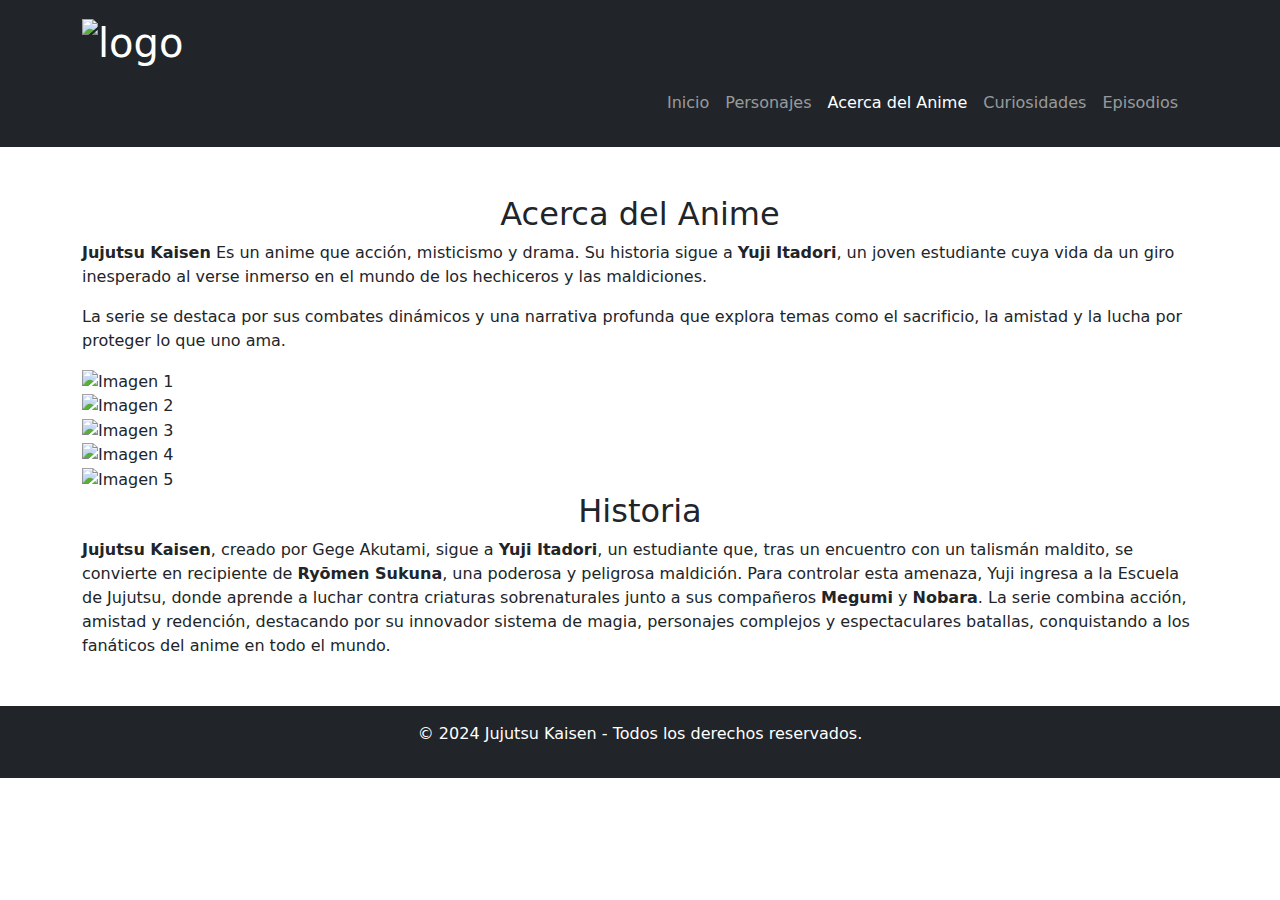
==== pages/acerca-del-anime.html @ 1b18cee6 "resto de htmls" ====
<!DOCTYPE html>
<html lang="es">
<head>
    <meta charset="UTF-8">
    <meta name="viewport" content="width=device-width, initial-scale=1.0">
    <meta name="description" content="Acerca del anime Jujutsu Kaisen">
    <title>Acerca del Anime - Jujutsu Kaisen</title>
    <link href="https://cdn.jsdelivr.net/npm/bootstrap@5.3.3/dist/css/bootstrap.min.css" rel="stylesheet" integrity="sha384-QWTKZyjpPEjISv5WaRU9OFeRpok6YctnYmDr5pNlyT2bRjXh0JMhjY6hW+ALEwIH" crossorigin="anonymous">
    <link rel="stylesheet" href="../css/estilos.css">
    <link href="https://fonts.googleapis.com/css2?family=Roboto:wght@400;700&display=swap" rel="stylesheet">

</head>
<body>
    <header class="bg-dark text-white py-3">
        <div class="container">
            <h1>
                <img class="text-center1" src="../img/logo.webp" alt="logo">
            </h1>
            <nav class="navbar navbar-expand-lg navbar-dark">
                <div class="container-fluid">
                    <button class="navbar-toggler" type="button" data-bs-toggle="collapse" data-bs-target="#navbarNav" aria-controls="navbarNav" aria-expanded="false" aria-label="Toggle navigation">
                        <span class="navbar-toggler-icon"></span>
                    </button>
                    <div class="collapse navbar-collapse" id="navbarNav">
                        <ul class="navbar-nav ms-auto">
                            <li class="nav-item"><a class="nav-link" href="../index.html">Inicio</a></li>
                            <li class="nav-item"><a class="nav-link" href="personajes.html">Personajes</a></li>
                            <li class="nav-item"><a class="nav-link active" href="acerca-del-anime.html">Acerca del Anime</a></li>
                            <li class="nav-item"><a class="nav-link" href="curiosidades.html">Curiosidades</a></li>
                            <li class="nav-item"><a class="nav-link" href="episodios.html">Episodios</a></li>
                        </ul>
                    </div>
                </div>
            </nav>
        </div>
    </header>

    <main class="container my-5">
        
        <section class="texto-acerca mt-5 ">
            <h2 class="text-center">Acerca del Anime</h2>
            <div class="texto-contenido">
                <p><strong>Jujutsu Kaisen</strong> Es un anime que  acción, misticismo y drama. Su historia sigue a <strong>Yuji Itadori</strong>, un joven estudiante cuya vida da un giro inesperado al verse inmerso en el mundo de los hechiceros y las maldiciones.</p>

                <p>La serie se destaca por sus combates dinámicos y una narrativa profunda que explora temas como el sacrificio, la amistad y la lucha por proteger lo que uno ama.</p>

                <main class="grid-2">
                    <div class="img-uno">
                        <img src="../img/acerca-imgs/grid1.jpg" alt="Imagen 1">
                    </div>
                    <div class="img-dos">
                        <img src="../img/acerca-imgs/grid2.jpg" alt="Imagen 2">
                    </div>
                    <div class="img-tres">
                        <img src="../img/acerca-imgs/grid4.jpg" alt="Imagen 3">
                    </div>
                    <div class="img-cuatro">
                        <img src="../img/acerca-imgs/grid3.jpg" alt="Imagen 4">
                    </div>
                    <div class="img-cinco">
                        <img src="../img/acerca-imgs/grid5.jpg" alt="Imagen 5">
                    </div>
                </main>
            
                <h2 class="text-center">Historia</h2>

                <p><strong>Jujutsu Kaisen</strong>, creado por Gege Akutami, sigue a <strong>Yuji Itadori</strong>, un estudiante que, tras un encuentro con un talismán maldito, se convierte en recipiente de <strong>Ryōmen Sukuna</strong>, una poderosa y peligrosa maldición. Para controlar esta amenaza, Yuji ingresa a la Escuela de Jujutsu, donde aprende a luchar contra criaturas sobrenaturales junto a sus compañeros <strong>Megumi</strong> y <strong>Nobara</strong>. La serie combina acción, amistad y redención, destacando por su innovador sistema de magia, personajes complejos y espectaculares batallas, conquistando a los fanáticos del anime en todo el mundo.</p>

            </div>
        </section>
    </main>
    
    

    <footer class="bg-dark text-white text-center py-3">
        <p>&copy; 2024 Jujutsu Kaisen - Todos los derechos reservados.</p>
    </footer>

    <script src="https://cdn.jsdelivr.net/npm/bootstrap@5.3.3/dist/js/bootstrap.bundle.min.js" integrity="sha384-YvpcrYf0tY3lHB60NNkmXc5s9fDVZLESaAA55NDzOxhy9GkcIdslK1eN7N6jIeHz" crossorigin="anonymous"></script>
</body>
</html>
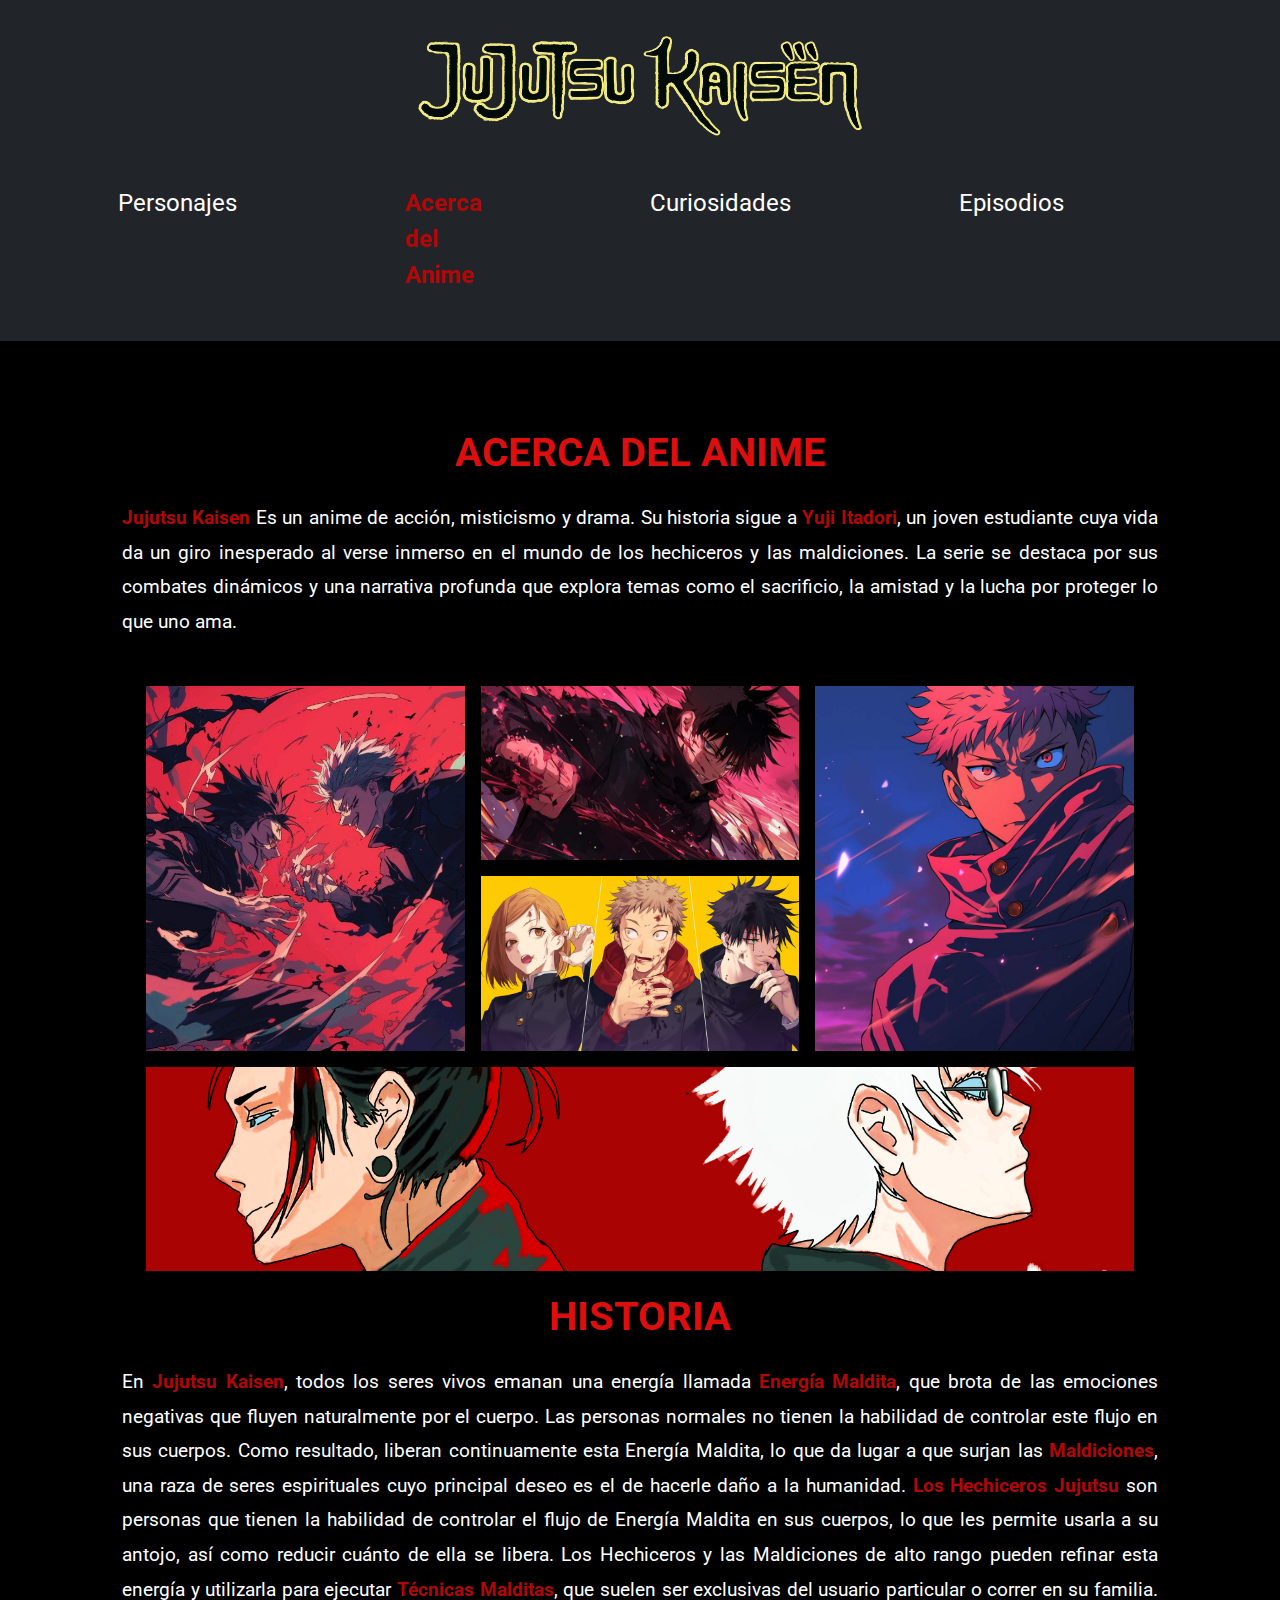
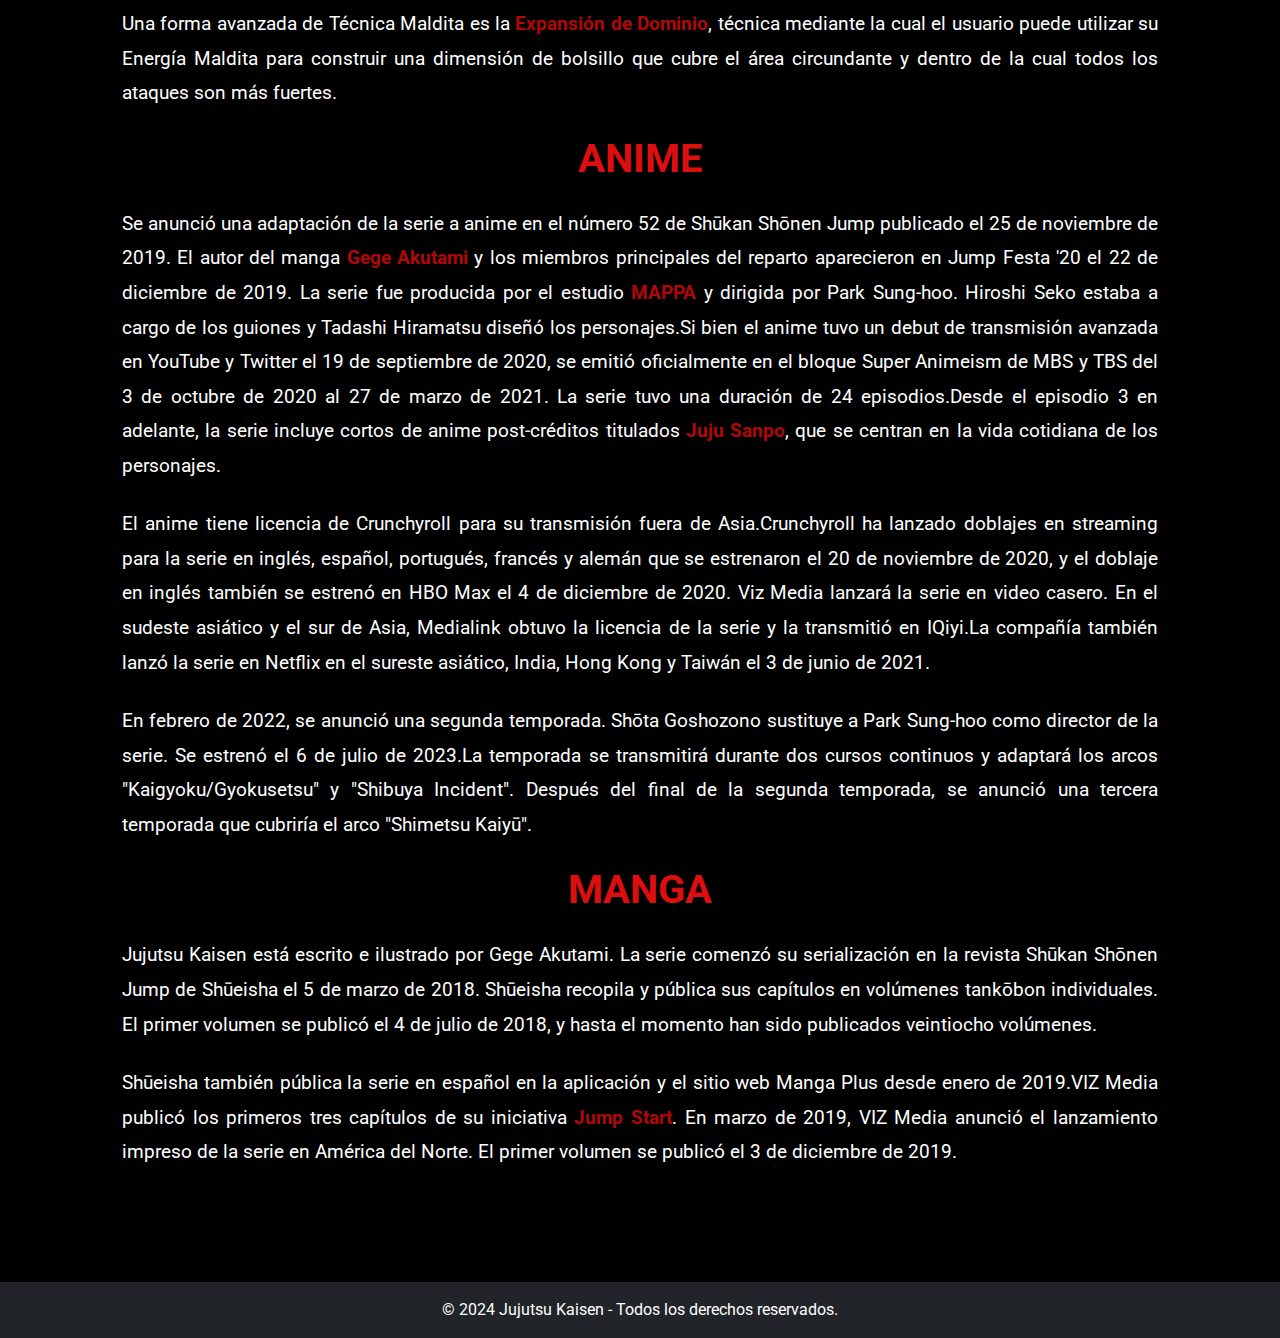
==== commit 12171dfa: "ultimas modificaciones" ====
--- a/pages/acerca-del-anime.html
+++ b/pages/acerca-del-anime.html
@@ -11,11 +11,9 @@
 
 </head>
 <body>
-    <header class="bg-dark text-white py-3">
+    <header class="bg-dark py-3">
         <div class="container">
-            <h1>
-                <img class="text-center1" src="../img/logo.webp" alt="logo">
-            </h1>
+            <a class="nav-link active" href="../index.html"><img class="text-center1" src="../img/logo.webp" alt="logo"></a>
             <nav class="navbar navbar-expand-lg navbar-dark">
                 <div class="container-fluid">
                     <button class="navbar-toggler" type="button" data-bs-toggle="collapse" data-bs-target="#navbarNav" aria-controls="navbarNav" aria-expanded="false" aria-label="Toggle navigation">
@@ -23,7 +21,6 @@
                     </button>
                     <div class="collapse navbar-collapse" id="navbarNav">
                         <ul class="navbar-nav ms-auto">
-                            <li class="nav-item"><a class="nav-link" href="../index.html">Inicio</a></li>
                             <li class="nav-item"><a class="nav-link" href="personajes.html">Personajes</a></li>
                             <li class="nav-item"><a class="nav-link active" href="acerca-del-anime.html">Acerca del Anime</a></li>
                             <li class="nav-item"><a class="nav-link" href="curiosidades.html">Curiosidades</a></li>
@@ -40,9 +37,9 @@
         <section class="texto-acerca mt-5 ">
             <h2 class="text-center">Acerca del Anime</h2>
             <div class="texto-contenido">
-                <p><strong>Jujutsu Kaisen</strong> Es un anime que  acción, misticismo y drama. Su historia sigue a <strong>Yuji Itadori</strong>, un joven estudiante cuya vida da un giro inesperado al verse inmerso en el mundo de los hechiceros y las maldiciones.</p>
+                <p><strong>Jujutsu Kaisen</strong> Es un anime de acción, misticismo y drama. Su historia sigue a <strong>Yuji Itadori</strong>, un joven estudiante cuya vida da un giro inesperado al verse inmerso en el mundo de los hechiceros y las maldiciones.
 
-                <p>La serie se destaca por sus combates dinámicos y una narrativa profunda que explora temas como el sacrificio, la amistad y la lucha por proteger lo que uno ama.</p>
+                La serie se destaca por sus combates dinámicos y una narrativa profunda que explora temas como el sacrificio, la amistad y la lucha por proteger lo que uno ama.</p>
 
                 <main class="grid-2">
                     <div class="img-uno">
@@ -62,14 +59,32 @@
                     </div>
                 </main>
             
-                <h2 class="text-center">Historia</h2>
+                <h2 class="text-center" id="historia">Historia</h2>
 
-                <p><strong>Jujutsu Kaisen</strong>, creado por Gege Akutami, sigue a <strong>Yuji Itadori</strong>, un estudiante que, tras un encuentro con un talismán maldito, se convierte en recipiente de <strong>Ryōmen Sukuna</strong>, una poderosa y peligrosa maldición. Para controlar esta amenaza, Yuji ingresa a la Escuela de Jujutsu, donde aprende a luchar contra criaturas sobrenaturales junto a sus compañeros <strong>Megumi</strong> y <strong>Nobara</strong>. La serie combina acción, amistad y redención, destacando por su innovador sistema de magia, personajes complejos y espectaculares batallas, conquistando a los fanáticos del anime en todo el mundo.</p>
+                <p>En <strong>Jujutsu Kaisen</strong>, todos los seres vivos emanan una energía llamada <strong>Energía Maldita</strong>, que brota de las emociones negativas que fluyen naturalmente por el cuerpo. Las personas normales no tienen la habilidad de controlar este flujo en sus cuerpos. Como resultado, liberan continuamente esta Energía Maldita, lo que da lugar a que surjan las <strong>Maldiciones</strong>, una raza de seres espirituales cuyo principal deseo es el de hacerle daño a la humanidad.
+
+               <strong>Los Hechiceros Jujutsu</strong> son personas que tienen la habilidad de controlar el flujo de Energía Maldita en sus cuerpos, lo que les permite usarla a su antojo, así como reducir cuánto de ella se libera. Los Hechiceros y las Maldiciones de alto rango pueden refinar esta energía y utilizarla para ejecutar <strong>Técnicas Malditas</strong>, que suelen ser exclusivas del usuario particular o correr en su familia. Una forma avanzada de Técnica Maldita es la <strong>Expansión de Dominio</strong>, técnica mediante la cual el usuario puede utilizar su Energía Maldita para construir una dimensión de bolsillo que cubre el área circundante y dentro de la cual todos los ataques son más fuertes.</p>
+
+               <h2 class="text-center" id="anime">Anime</h2>
+
+               <p>Se anunció una adaptación de la serie a anime en el número 52 de Shūkan Shōnen Jump publicado el 25 de noviembre de 2019. El autor del manga <strong>Gege Akutami</strong> y los miembros principales del reparto aparecieron en Jump Festa '20 el 22 de diciembre de 2019. La serie fue producida por el estudio <strong>MAPPA</strong> y dirigida por Park Sung-hoo. Hiroshi Seko estaba a cargo de los guiones y Tadashi Hiramatsu diseñó los personajes.Si bien el anime tuvo un debut de transmisión avanzada en YouTube y Twitter el 19 de septiembre de 2020, se emitió oficialmente en el bloque Super Animeism de MBS y TBS del 3 de octubre de 2020 al 27 de marzo de 2021. La serie tuvo una duración de 24 episodios.Desde el episodio 3 en adelante, la serie incluye cortos de anime post-créditos titulados <strong>Juju Sanpo</strong>, que se centran en la vida cotidiana de los personajes.</p>
+
+            
+               <p>El anime tiene licencia de Crunchyroll para su transmisión fuera de Asia.Crunchyroll ha lanzado doblajes en streaming para la serie en inglés, español, portugués, francés y alemán que se estrenaron el 20 de noviembre de 2020, y el doblaje en inglés también se estrenó en HBO Max el 4 de diciembre de 2020. Viz Media lanzará la serie en video casero. En el sudeste asiático y el sur de Asia, Medialink obtuvo la licencia de la serie y la transmitió en IQiyi.La compañía también lanzó la serie en Netflix en el sureste asiático, India, Hong Kong y Taiwán el 3 de junio de 2021.</p>
+                
+                <p>En febrero de 2022, se anunció una segunda temporada. Shōta Goshozono sustituye a Park Sung-hoo como director de la serie. Se estrenó el 6 de julio de 2023.La temporada se transmitirá durante dos cursos continuos y adaptará los arcos "Kaigyoku/Gyokusetsu" y "Shibuya Incident".
+                
+                Después del final de la segunda temporada, se anunció una tercera temporada que cubriría el arco "Shimetsu Kaiyū".</p>
+
+                <h2 class="text-center" id="manga">Manga</h2>
+                <p>Jujutsu Kaisen está escrito e ilustrado por Gege Akutami. La serie comenzó su serialización en la revista Shūkan Shōnen Jump de Shūeisha el 5 de marzo de 2018. Shūeisha recopila y pública sus capítulos en volúmenes tankōbon individuales. El primer volumen se publicó el 4 de julio de 2018, y hasta el momento han sido publicados veintiocho volúmenes.
+
+                <p>Shūeisha también pública la serie en español en la aplicación y el sitio web Manga Plus desde enero de 2019.VIZ Media publicó los primeros tres capítulos de su iniciativa <strong>Jump Start</strong>. En marzo de 2019, VIZ Media anunció el lanzamiento impreso de la serie en América del Norte. El primer volumen se publicó el 3 de diciembre de 2019.</p>
+                
 
             </div>
         </section>
     </main>
-    
     
 
     <footer class="bg-dark text-white text-center py-3">
--- a/css/estilos.css
+++ b/css/estilos.css
@@ -0,0 +1,568 @@
+/* Index */
+
+body {
+    font-family: 'Roboto', sans-serif; 
+    color: #333;
+    margin: 0;
+    padding: 0;
+    background-color: #000000;
+    
+}
+
+
+h1, h2, h3, h4, p{
+    margin: 0;
+    padding: 0;
+    color: #fff;
+}
+
+
+header {
+    background-color: #292121;
+    color: #ffffff;
+    padding: 1rem 0;
+}
+
+header h1 {
+    font-size: 2.5rem;
+    text-align: center;
+    font-weight: bold;
+    letter-spacing: 1px;
+}
+
+.text-center1{
+    display: block;
+    margin: 0 auto 1rem;
+    width: 40%;
+
+    
+}
+
+.navbar {
+    background-color: transparent;
+    border: none;
+}
+
+.navbar-nav .nav-link {
+    font-size: 1.5rem;
+    color: #ffffff;
+    margin: 1rem 1rem 1rem;
+    margin-right: 8.5rem;
+    transition: color 0.4s ease-in-out;
+
+}
+
+.navbar-nav .nav-link:hover, 
+.navbar-nav .nav-link.active {
+        color: #b00808 !important;
+        font-weight: bolder;
+}
+
+/* Carrusel */
+.banner-carousel .carousel-item img {
+    object-fit: cover;
+    width: 100%;
+    height: 60vh;
+    background-color: #212529;
+    box-shadow: 0 4px 10px rgba(15, 14, 14, 0.5);
+}
+
+.carousel-slide{
+    background-color: #ffffff;
+    width: 10px;
+    height: 10px;
+    border-radius: 50%;
+}
+
+.carousel-control-prev-icon,
+.carousel-control-next-icon {
+    background-color: black;
+    border-radius: 50%;
+    width: 40px;
+    height: 40px;
+    outline: 2px solid #ffffff;
+    outline-offset: 2px;
+}
+
+/* Sección de Grilla */
+
+.anime-grid {
+    display: flex; 
+    flex-wrap: wrap; 
+    justify-content: center; 
+    gap: 2.5rem; 
+    margin-top: 3rem;
+    box-sizing: border-box;
+}
+
+.anime-grid .grid-card {
+    background: #ffffff;
+    padding: 1.5rem;
+    border-radius: 10px;
+    box-shadow: 0 4px 8px rgba(0, 0, 0, 0.1);
+    transition: transform 0.4s ease, box-shadow 0.4s ease;
+    flex: 1 1 calc(30% - 2rem); 
+    max-width: 300px; 
+    text-align: center;
+    box-sizing: border-box;
+}
+
+.anime-grid .grid-card:hover {
+    transform: translateY(-10px) scale(1.05);
+    box-shadow: 0 8px 20px rgba(0, 0, 0, 0.2);
+    background: linear-gradient(135deg, #2b0808, #830505);
+    box-sizing: border-box;
+}
+
+.anime-grid .grid-card h3 {
+    font-size: 1.8rem;
+    color: #dc0e0e;
+    margin-bottom: 1rem;
+    box-sizing: border-box;
+}
+
+.anime-grid .grid-card p {
+    font-size: 1rem;
+    color: #ffffff;
+    max-height: 4rem;
+    box-sizing: border-box;
+}
+
+
+a {
+    color: inherit;
+    text-decoration: none;
+}
+
+main div img{
+    width: 100%;
+    height: 100%;
+    object-fit: cover;
+}
+
+main .img-dos, .img-cinco{
+    display: none;
+}
+
+footer{
+    color: white;
+    text-align: center;
+    margin-top: 2rem;
+}
+
+  
+/* Acerca del anime*/
+
+*{
+    margin: 0;
+    padding: 0;
+    box-sizing: border-box;
+
+}
+
+
+.grid-2{
+    height: 70vh;
+    display: grid;
+    grid-template-columns:1fr;
+    grid-template-rows: repeat(3, 30%);
+    padding: 1.5rem;
+    row-gap: 1rem;
+    align-content: center;
+}
+
+
+.texto-acerca {
+    color: #ffffff;
+    padding: 2.5rem;
+    border-radius: 10px;
+    box-shadow: 0px 4px 15px rgba(0, 0, 0, 0.5);
+    line-height: 1.8;
+    margin-top: 3rem;
+}
+
+h2 {
+    font-size: 2.5rem;
+    color: #dc0e0e;
+    margin-bottom: 1.5rem;
+    font-weight: bold;
+    text-transform: uppercase;
+    text-align: center;
+}
+
+.texto-acerca .texto-contenido p {
+    font-size: 1.2rem;
+    margin-bottom: 1.5rem;
+    text-align: justify;
+}
+
+p strong {
+    color: #b00808;
+    font-weight: bold;
+}
+
+/* Personajes */
+
+.container1{
+    display: flex;
+    flex-direction: row;
+    gap: 2rem;
+    padding: 2rem;
+}
+
+.personajes-container {
+    display: flex;
+    flex-wrap: wrap;
+    justify-content: center;
+    gap: 2rem;
+    margin: 2rem auto;
+    padding: 1rem;
+    max-width: 1200px;
+}
+
+.personaje-card {
+    background-color: #1c1c1c;
+    color: #ffffff;
+    border-radius: 10px;
+    overflow: hidden;
+    box-shadow: 0 4px 10px rgba(0, 0, 0, 0.3);
+    transition: transform 0.3s ease, box-shadow 0.3s ease;
+    flex: 1 1 calc(25% - 2rem); 
+    max-width: 300px; 
+    text-align: center;
+}
+
+.personaje-card:hover {
+    transform: translateY(-10px) scale(1.05);
+    box-shadow: 0 8px 20px rgba(0, 0, 0, 0.2);
+    background: linear-gradient(135deg, #2b0808, #830505);
+    box-sizing: border-box;
+}
+
+.personaje-card img {
+    width: 100%;
+    height: 200px;
+    object-fit: cover;
+    border-bottom: 3px solid #b00808;
+}
+
+.personaje-card h3 {
+    font-size: 1.8rem;
+    margin: 1rem 0 0.5rem;
+    color: #dc0e0e;
+}
+
+.personaje-card p {
+    font-size: 1rem;
+    padding: 0 1rem 1rem;
+}
+
+/* Episodios */
+
+.left-section {
+    flex: 3;
+}
+
+.right-section {
+    flex: 2;
+    display: flex;
+    flex-direction: column;
+    gap: 2rem;
+}
+
+.episodio-card {
+    display: flex;
+    align-items: flex-start;
+    background-color: #000000;
+    border-radius: 10px;
+    overflow: hidden;
+    margin-bottom: 2rem;
+    box-shadow: 0 4px 10px rgba(0, 0, 0, 0.5);
+    position: relative;
+    padding: 1rem;
+    gap: 1rem;
+}
+
+.episodio-card img {
+    width: 45%;
+    height: 25rem;
+    border-radius: 10px;
+    object-fit: cover;
+    border: 4px solid #b00808;
+}
+
+.episodio-card h3 {
+    font-size: 1.2rem;
+    color: #dc0e0e;
+    margin-bottom: 0.5rem;
+}
+
+.episodio-card p {
+    font-size: 0.9rem;
+    color: #eaeaea;
+    text-align: justify;
+}
+
+/* Secciones derecha */
+.right-section .content-card {
+    background-color: #1f1f1f;
+    border-radius: 10px;
+    overflow: hidden;
+    box-shadow: 0 4px 10px rgba(0, 0, 0, 0.5);
+    padding: 1rem;
+    border: 4px solid #b00808;
+}
+
+.content-card img {
+    width: 100%;
+    height: 35rem;
+    border-radius: 20px;
+    margin-bottom: 2rem;
+}
+
+.content-card h3 {
+    font-size: 1.5rem;
+    color: #dc0e0e;
+    margin-bottom: 1rem;
+}
+
+.content-card p {
+    font-size: 1rem;
+    color: #eaeaea;
+    text-align: justify;
+}
+
+/* Curiosidades */
+
+.curiosidades-container {
+    padding: 2rem;
+    background-color: #000000;
+    max-width: 1200px;
+    margin: auto;
+    display: flex;
+    flex-direction: column;
+    gap: 3rem;
+}
+
+
+.curiosidades-layout {
+    display: grid;
+    grid-template-columns: 1fr 1fr; 
+    column-gap: 2rem;
+    align-items: flex-start;
+}
+
+
+.curiosidades {
+    display: flex;
+    flex-direction: column;
+    gap: 2rem;
+}
+
+.curiosidad {
+    background-color: #000000;
+    border-radius: 10px;
+    box-shadow: 0 4px 10px rgba(0, 0, 0, 0.5);
+    padding: 1.5rem;
+    transition: transform 0.3s ease, box-shadow 0.3s ease;
+}
+
+.curiosidad:hover {
+    transform: scale(1.03);
+    box-shadow: 0 8px 15px rgba(0, 0, 0, 0.7);
+}
+
+.curiosidades h2 {
+    font-size: 2rem;
+    color: #dc0e0e;
+    margin-bottom: 1rem;
+}
+
+.curiosidades p, .curiosidades li {
+    color: #eaeaea;
+    line-height: 1.6;
+    font-size: 1.1rem;
+    text-align: justify;
+}
+
+
+
+/* Responsividad */
+
+@media (max-width: 900px) { 
+    .text-center1 {
+        width: 70%;
+        height: auto;
+        margin: 0 5rem 2rem;
+    }
+}
+
+/* Index */
+@media (max-width: 768px) {
+    .anime-grid .grid-card, 
+    .personaje-card{
+        flex: 1 1 calc(45% - 1rem); 
+    }
+}
+
+@media (max-width: 576px) {
+    .anime-grid .grid-card,
+    .personaje-card {
+        flex: 1 1 100%; 
+        margin: 0.5rem 0;
+    }
+}
+
+/* Acerca del anime */
+@media screen and (min-width: 1024px) {
+    .grid-2 {
+        grid-template-columns: repeat(3, 1fr);
+        grid-template-rows: auto auto;
+        gap: 1rem;
+    }
+}
+
+@media screen and (max-width:600px){
+    header{
+        justify-content: space-between;
+        padding-right: 40px;
+    }
+
+    main{
+        grid-template-columns: repeat(2,1fr);
+        grid-template-rows: repeat(2, 40%);
+        column-gap: 0.5rem;
+    }
+
+    main .img-cuatro{
+        grid-column: span 1;
+        
+    }
+}
+
+@media screen and (min-width:1024px){
+    .grid-2 .img-dos, .img-cinco{
+        display: block;
+    }
+    .grid-2{
+    grid-template-columns:repeat(3, 1fr) ;
+    grid-template-rows:30% 30% 35% ;
+    column-gap: 1rem;
+    }
+
+    .grid-2 .img-uno, main .img-tres{
+        grid-row: span 2 ;
+    }
+
+    .grid-2 .img-dos, main .img-cuatro{
+        grid-column: span 1 ;
+    }
+
+    .grid-2 .img-cinco{
+        grid-column: span 3;
+    }
+}
+
+/* Personajes */
+
+@media (max-width: 900px), (max-width: 768px) {
+    .personaje-card {
+        flex: 1 1 calc(45% - 1rem); 
+    }
+}
+
+
+@media (max-width: 576px) {
+    .personaje-card {
+        flex: 1 1 100%; 
+    }
+}
+
+/* Episodios */
+
+main.container1 {
+    display: flex;
+    gap: 2rem;
+    flex-wrap: wrap; 
+    justify-content: center;
+
+@media (max-width: 1024px) {
+    .left-section, .right-section {
+        flex: 1 1 100%; 
+    }
+}
+}
+
+@media (max-width: 768px) {
+    .episodio-card {
+        flex-direction: column; 
+        text-align: center; 
+    }
+
+    .episodio-card img {
+        width: 100%; 
+    }
+
+    .right-section {
+        gap: 1rem; 
+    }
+
+    .content-card img {
+        height: auto; 
+    }
+
+    .episodio-card h3,
+    .content-card h3 {
+        font-size: 1.2rem; 
+    }
+
+    .episodio-card p,
+    .content-card p {
+        font-size: 0.9rem; 
+    }
+}
+
+@media (max-width: 576px) {
+    .episodio-card img,
+    .content-card img {
+        border-radius: 10px; 
+        width: 18rem;
+    }
+
+    .episodio-card h3,
+    .content-card h3 {
+        font-size: 1.1rem; 
+    }
+
+    .episodio-card p,
+    .content-card p {
+        font-size: 0.8rem; 
+    }
+}
+
+/* Curiosidades */
+
+@media (max-width: 1024px) {
+    .curiosidades-layout {
+        grid-template-columns: 1fr; 
+    }
+
+    .curiosidades, .galeria {
+        margin: 0 auto;
+        max-width: 90%;
+    }
+}
+
+@media (max-width: 768px) {
+    .galeria {
+        grid-template-columns: 1fr;
+    }
+
+    .curiosidades h2 {
+        font-size: 1.8rem;
+    }
+
+    .curiosidades p, .curiosidades li {
+        font-size: 1rem;
+    }
+}
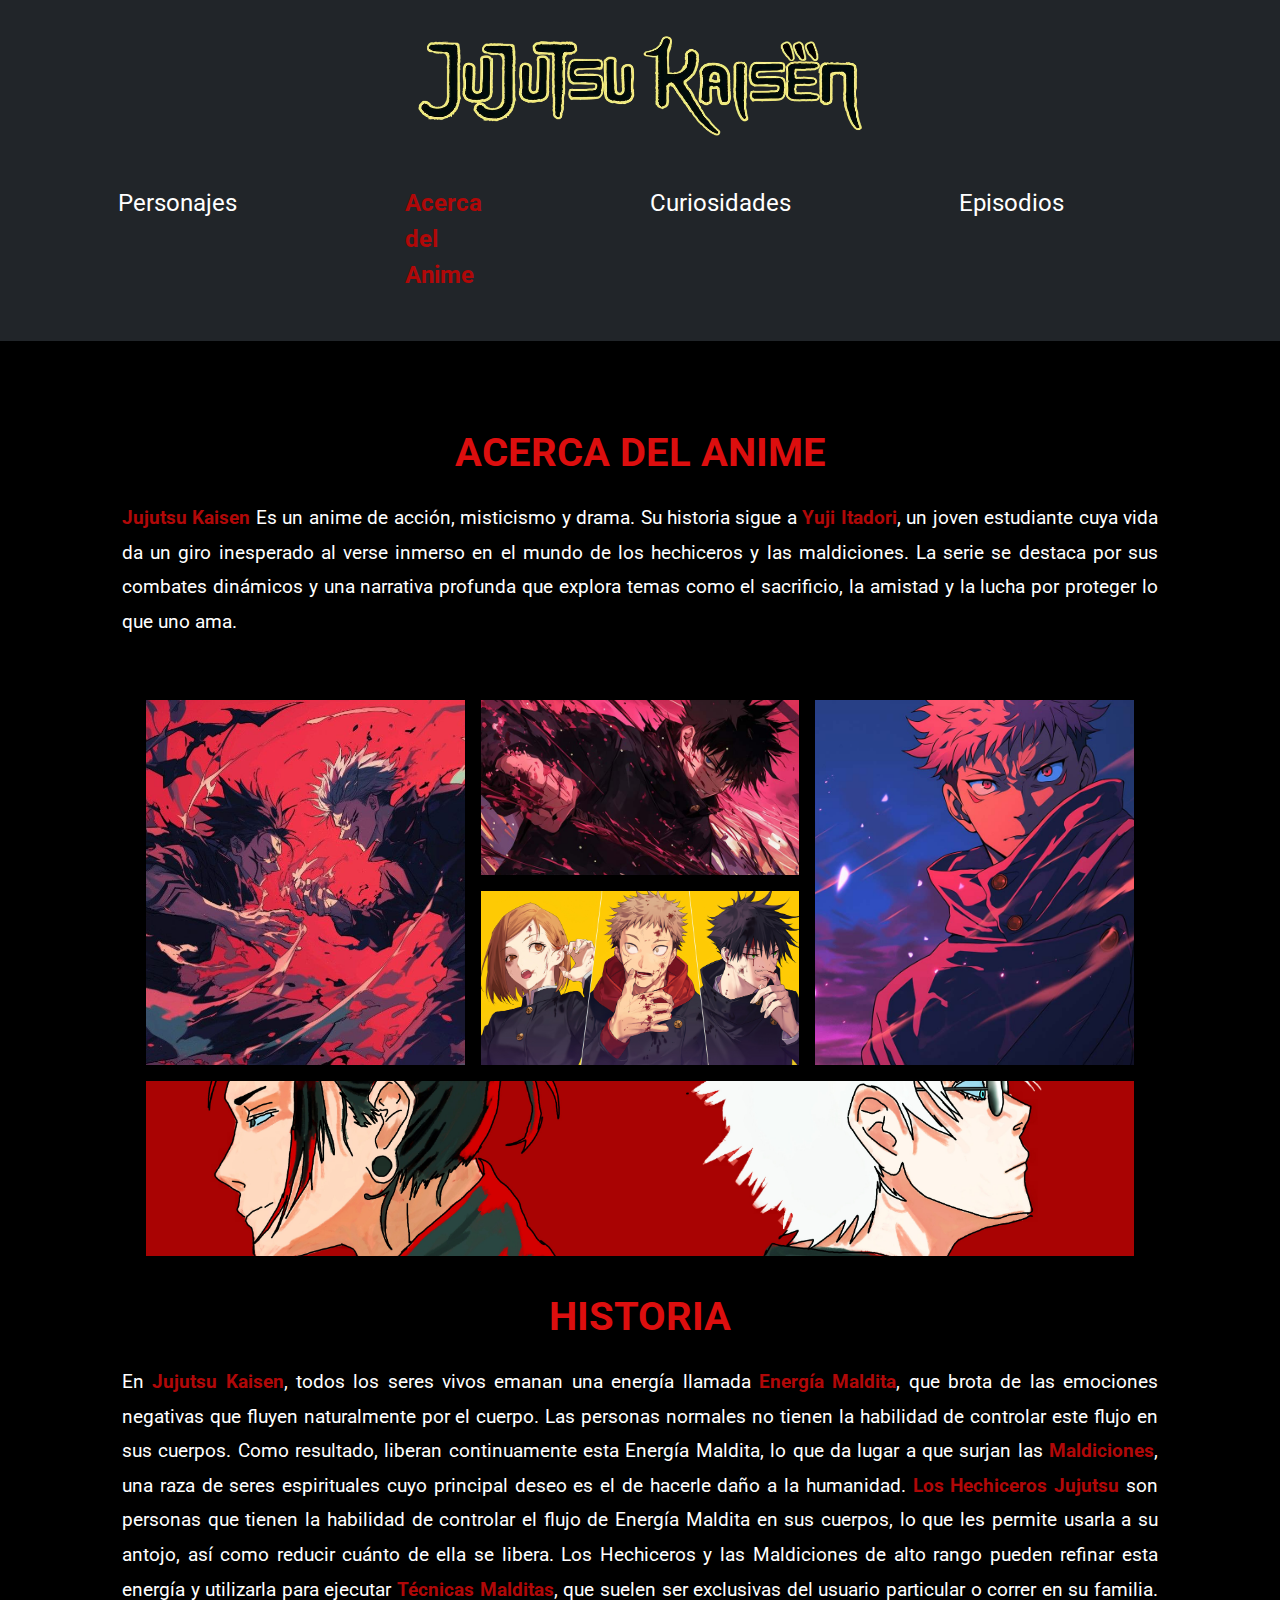
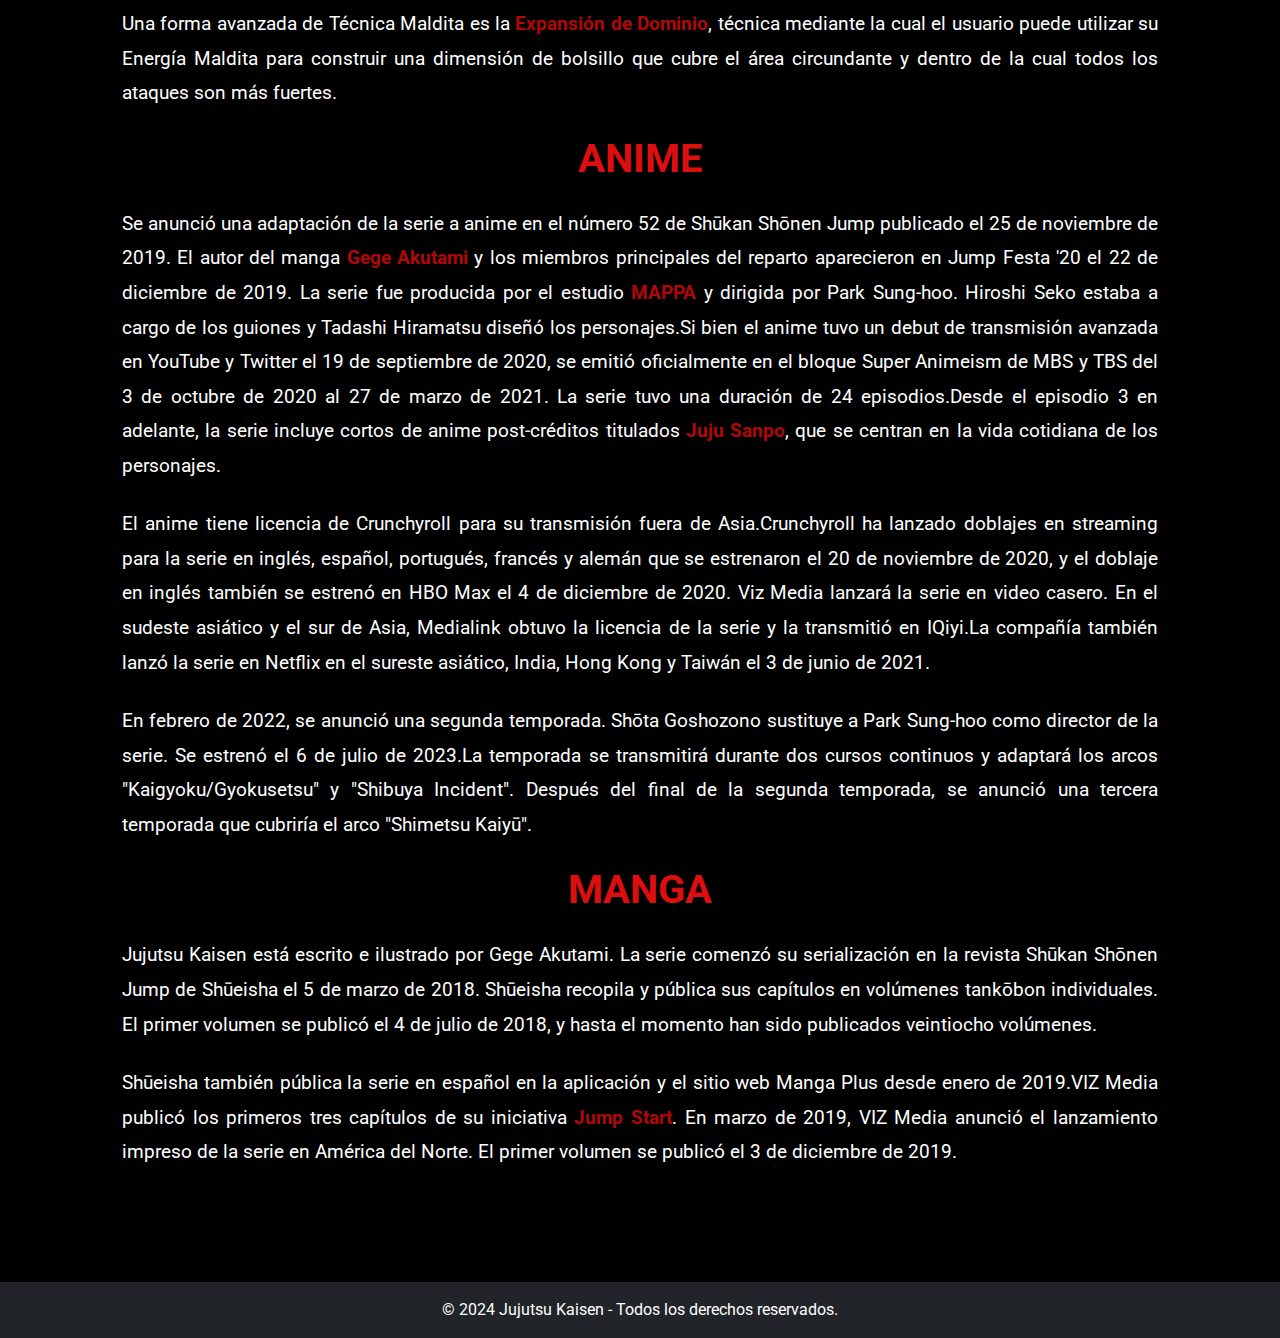
==== commit cf3805b2: "scss terminado" ====
--- a/pages/acerca-del-anime.html
+++ b/pages/acerca-del-anime.html
@@ -7,7 +7,8 @@
     <title>Acerca del Anime - Jujutsu Kaisen</title>
     <link href="https://cdn.jsdelivr.net/npm/bootstrap@5.3.3/dist/css/bootstrap.min.css" rel="stylesheet" integrity="sha384-QWTKZyjpPEjISv5WaRU9OFeRpok6YctnYmDr5pNlyT2bRjXh0JMhjY6hW+ALEwIH" crossorigin="anonymous">
     <link rel="stylesheet" href="../css/estilos.css">
-    <link href="https://fonts.googleapis.com/css2?family=Roboto:wght@400;700&display=swap" rel="stylesheet">
+    <link href="https://fonts.googleapis.com/css2?family=Bona+Nova+SC:ital,wght@0,400;0,700;1,400&family=Noto+Sans+KR:wght@100..900&family=Oswald:wght@200..700&family=Playfair+Display:ital,wght@0,400..900;1,400..900&family=Roboto:ital,wght@0,100;0,300;0,400;0,500;0,700;0,900;1,100;1,300;1,400;1,500;1,700;1,900&display=swap" rel="stylesheet">
+
 
 </head>
 <body>
--- a/css/estilos.css
+++ b/css/estilos.css
@@ -1,568 +1,566 @@
-/* Index */
+@charset "UTF-8";
+* {
+  margin: 0;
+  padding: 0;
+  box-sizing: border-box;
+}
 
 body {
-    font-family: 'Roboto', sans-serif; 
-    color: #333;
-    margin: 0;
-    padding: 0;
-    background-color: #000000;
-    
-}
-
-
-h1, h2, h3, h4, p{
-    margin: 0;
-    padding: 0;
-    color: #fff;
-}
-
+  font-family: "Roboto", sans-serif;
+  color: #333;
+  margin: 0;
+  padding: 0;
+  background-color: #000000;
+}
+
+h1 {
+  margin: 0;
+  padding: 0;
+  color: #fff;
+}
+
+h2 {
+  margin: 0;
+  padding: 0;
+  color: #fff;
+  font-size: 2.5rem;
+  color: #dc0e0e;
+  margin-bottom: 1.5rem;
+  font-weight: bold;
+  text-transform: uppercase;
+  text-align: center;
+}
+
+h3 {
+  margin: 0;
+  padding: 0;
+  color: #fff;
+}
+
+h4 {
+  margin: 0;
+  padding: 0;
+  color: #fff;
+}
+
+p {
+  margin: 0;
+  padding: 0;
+  color: #fff;
+}
+
+p strong {
+  color: #b00808;
+  font-weight: bold;
+}
 
 header {
-    background-color: #292121;
-    color: #ffffff;
-    padding: 1rem 0;
+  background-color: #292121;
+  color: #ffffff;
+  padding: 1rem 0;
 }
 
 header h1 {
-    font-size: 2.5rem;
-    text-align: center;
-    font-weight: bold;
-    letter-spacing: 1px;
-}
-
-.text-center1{
-    display: block;
-    margin: 0 auto 1rem;
-    width: 40%;
-
-    
+  font-size: 2.5rem;
+  text-align: center;
+  font-weight: bold;
+  letter-spacing: 1px;
+}
+
+.text-center1 {
+  display: block;
+  margin: 0 auto 1rem;
+  width: 40%;
 }
 
 .navbar {
-    background-color: transparent;
-    border: none;
+  background-color: transparent;
+  border: none;
 }
 
 .navbar-nav .nav-link {
-    font-size: 1.5rem;
-    color: #ffffff;
-    margin: 1rem 1rem 1rem;
-    margin-right: 8.5rem;
-    transition: color 0.4s ease-in-out;
-
-}
-
-.navbar-nav .nav-link:hover, 
+  font-size: 1.5rem;
+  color: #ffffff;
+  margin: 1rem 1rem 1rem;
+  margin-right: 8.5rem;
+  transition: color 0.4s ease-in-out;
+}
+
+.navbar-nav .nav-link:hover {
+  color: #b00808 !important;
+  font-weight: bolder;
+}
+
 .navbar-nav .nav-link.active {
-        color: #b00808 !important;
-        font-weight: bolder;
+  color: #b00808 !important;
+  font-weight: bolder;
 }
 
 /* Carrusel */
 .banner-carousel .carousel-item img {
-    object-fit: cover;
+  object-fit: cover;
+  width: 100%;
+  height: 60vh;
+  background-color: #212529;
+  box-shadow: 0 4px 10px rgba(15, 14, 14, 0.5);
+}
+
+.carousel-slide {
+  background-color: #ffffff;
+  width: 10px;
+  height: 10px;
+  border-radius: 50%;
+}
+
+.carousel-control-prev-icon {
+  background-color: black;
+  border-radius: 50%;
+  width: 40px;
+  height: 40px;
+  outline: 2px solid #ffffff;
+  outline-offset: 2px;
+}
+
+.carousel-control-next-icon {
+  background-color: black;
+  border-radius: 50%;
+  width: 40px;
+  height: 40px;
+  outline: 2px solid #ffffff;
+  outline-offset: 2px;
+}
+
+/* Sección de Grilla */
+.anime-grid {
+  display: flex;
+  flex-wrap: wrap;
+  justify-content: center;
+  gap: 2.5rem;
+  margin-top: 3rem;
+  box-sizing: border-box;
+}
+
+.anime-grid .grid-card {
+  background: #ffffff;
+  padding: 1.5rem;
+  border-radius: 10px;
+  box-shadow: 0 4px 8px rgba(0, 0, 0, 0.1);
+  transition: transform 0.4s ease, box-shadow 0.4s ease;
+  flex: 1 1 calc(30% - 2rem);
+  max-width: 300px;
+  text-align: center;
+  box-sizing: border-box;
+}
+
+.anime-grid .grid-card:hover {
+  transform: translateY(-10px) scale(1.05);
+  box-shadow: 0 8px 20px rgba(0, 0, 0, 0.2);
+  background: linear-gradient(135deg, #2b0808, #830505);
+  box-sizing: border-box;
+}
+
+.anime-grid .grid-card h3 {
+  font-size: 1.8rem;
+  color: #dc0e0e;
+  margin-bottom: 1rem;
+  box-sizing: border-box;
+}
+
+.anime-grid .grid-card p {
+  font-size: 1rem;
+  color: #ffffff;
+  max-height: 4rem;
+  box-sizing: border-box;
+}
+
+/* Acerca del anime*/
+a {
+  color: inherit;
+  text-decoration: none;
+}
+
+main div img {
+  width: 100%;
+  height: 100%;
+  object-fit: cover;
+}
+main .img-dos {
+  display: none;
+}
+
+.img-cinco {
+  display: none;
+}
+
+footer {
+  color: white;
+  text-align: center;
+  margin-top: 2rem;
+}
+
+* {
+  margin: 0;
+  padding: 0;
+  box-sizing: border-box;
+}
+
+.grid-2 {
+  height: 70vh;
+  display: grid;
+  grid-template-columns: 1fr;
+  grid-template-rows: repeat(3, 30%);
+  padding: 1.5rem;
+  row-gap: 1rem;
+  align-content: center;
+}
+
+.texto-acerca {
+  color: #ffffff;
+  padding: 2.5rem;
+  border-radius: 10px;
+  box-shadow: 0px 4px 15px rgba(0, 0, 0, 0.5);
+  line-height: 1.8;
+  margin-top: 3rem;
+}
+.texto-acerca .texto-contenido p {
+  font-size: 1.2rem;
+  margin-bottom: 1.5rem;
+  text-align: justify;
+}
+
+/* Personajes */
+.container1 {
+  display: flex;
+  flex-direction: row;
+  gap: 2rem;
+  padding: 2rem;
+}
+
+.personaje-container {
+  display: flex;
+  flex-wrap: wrap;
+  justify-content: center;
+  gap: 2rem;
+  margin: 2rem auto;
+  padding: 1rem;
+  max-width: 1200px;
+}
+
+.personaje-card {
+  background-color: #1c1c1c;
+  color: #ffffff;
+  border-radius: 10px;
+  overflow: hidden;
+  box-shadow: 0 4px 10px rgba(0, 0, 0, 0.3);
+  transition: transform 0.3s ease, box-shadow 0.3s ease;
+  flex: 1 1 calc(25% - 2rem);
+  max-width: 300px;
+  text-align: center;
+}
+.personaje-card:hover {
+  transform: translateY(-10px) scale(1.05);
+  box-shadow: 0 8px 20px rgba(0, 0, 0, 0.2);
+  background: linear-gradient(135deg, #2b0808, #830505);
+  box-sizing: border-box;
+}
+.personaje-card img {
+  width: 100%;
+  height: 200px;
+  object-fit: cover;
+  border-bottom: 3px solid #b00808;
+}
+.personaje-card h3 {
+  font-size: 1.8rem;
+  margin: 1rem 0 0.5rem;
+  color: #dc0e0e;
+}
+.personaje-card p {
+  font-size: 1rem;
+  padding: 0 1rem 1rem;
+}
+
+/* Episodios */
+.left-section {
+  flex: 3;
+}
+
+.right-section {
+  flex: 2;
+  display: flex;
+  flex-direction: column;
+  gap: 2rem;
+}
+.right-section .content-card {
+  background-color: #1f1f1f;
+  border-radius: 10px;
+  overflow: hidden;
+  box-shadow: 0 4px 10px rgba(0, 0, 0, 0.5);
+  padding: 1rem;
+  border: 4px solid #b00808;
+}
+
+.episodio-card {
+  display: flex;
+  align-items: flex-start;
+  background-color: #000000;
+  border-radius: 10px;
+  overflow: hidden;
+  margin-bottom: 2rem;
+  box-shadow: 0 4px 10px rgba(0, 0, 0, 0.5);
+  position: relative;
+  padding: 1rem;
+  gap: 1rem;
+}
+.episodio-card img {
+  width: 45%;
+  height: 25rem;
+  border-radius: 10px;
+  object-fit: cover;
+  border: 4px solid #b00808;
+}
+.episodio-card h3 {
+  font-size: 1.2rem;
+  color: #dc0e0e;
+  margin-bottom: 0.5rem;
+}
+.episodio-card p {
+  font-size: 0.9rem;
+  color: #eaeaea;
+  text-align: justify;
+}
+
+.content-card img {
+  width: 100%;
+  height: 35rem;
+  border-radius: 20px;
+  margin-bottom: 2rem;
+}
+.content-card h3 {
+  font-size: 1.5rem;
+  color: #dc0e0e;
+  margin-bottom: 1rem;
+}
+.content-card p {
+  font-size: 1rem;
+  color: #eaeaea;
+  text-align: justify;
+}
+
+/* Curiosidades */
+.curiosidades-container {
+  padding: 2rem;
+  background-color: #000000;
+  max-width: 1200px;
+  margin: auto;
+  display: flex;
+  flex-direction: column;
+  gap: 3rem;
+}
+
+.curiosidades-layout {
+  display: grid;
+  grid-template-columns: 1fr 1fr;
+  column-gap: 2rem;
+  align-items: flex-start;
+}
+
+.curiosidades {
+  display: flex;
+  flex-direction: column;
+  gap: 2rem;
+}
+.curiosidades h2 {
+  font-size: 2rem;
+  color: #dc0e0e;
+  margin-bottom: 1rem;
+}
+.curiosidades p {
+  color: #eaeaea;
+  line-height: 1.6;
+  font-size: 1.1rem;
+  text-align: justify;
+}
+.curiosidades li {
+  color: #eaeaea;
+  line-height: 1.6;
+  font-size: 1.1rem;
+  text-align: justify;
+}
+
+.curiosidad {
+  background-color: #000000;
+  border-radius: 10px;
+  box-shadow: 0 4px 10px rgba(0, 0, 0, 0.5);
+  padding: 1.5rem;
+  transition: transform 0.3s ease, box-shadow 0.3s ease;
+}
+.curiosidad:hover {
+  transform: scale(1.03);
+  box-shadow: 0 8px 15px rgba(0, 0, 0, 0.7);
+}
+
+main.container1 {
+  display: flex;
+  gap: 2rem;
+  flex-wrap: wrap;
+  justify-content: center;
+}
+
+/* Responsividad */
+/* Index */
+@media (max-width: 900px) {
+  .text-center1 {
+    width: 70%;
+    height: auto;
+    margin: 0 5rem 2rem;
+  }
+  .personaje-card {
+    flex: 1 1 calc(45% - 1rem);
+  }
+}
+@media screen and (min-width: 1024px) {
+  .grid-2 {
+    grid-template-columns: repeat(3, 1fr);
+    grid-template-rows: auto auto;
+    gap: 1rem;
+  }
+}
+@media screen and (max-width: 600px) {
+  header {
+    justify-content: space-between;
+    padding-right: 40px;
+  }
+  main {
+    grid-template-columns: repeat(2, 1fr);
+    grid-template-rows: repeat(2, 40%);
+    column-gap: 0.5rem;
+  }
+  main .img-cuatro {
+    grid-column: span 1;
+  }
+}
+@media screen and (min-width: 1024px) {
+  .grid-2 {
+    grid-template-columns: repeat(3, 1fr);
+    grid-template-rows: 30% 30% 30%;
+    column-gap: 1rem;
+  }
+  .grid-2 .img-dos {
+    display: block;
+    grid-column: span 1;
+  }
+  .grid-2 .img-uno {
+    grid-row: span 2;
+  }
+  .grid-2 .img-cinco {
+    grid-column: span 3;
+  }
+  .img-cinco {
+    display: block;
+  }
+  main .img-tres {
+    grid-row: span 2;
+  }
+  main .img-cuatro {
+    grid-column: span 1;
+  }
+}
+@media (max-width: 1024px) {
+  .curiosidades-layout {
+    grid-template-columns: 1fr;
+  }
+  .curiosidades {
+    margin: 0 auto;
+    max-width: 90%;
+  }
+  .galeria {
+    margin: 0 auto;
+    max-width: 90%;
+  }
+}
+@media (max-width: 768px) {
+  .anime-grid .grid-card {
+    flex: 1 1 calc(45% - 1rem);
+  }
+  .personaje-card {
+    flex: 1 1 calc(45% - 1rem);
+    flex: 1 1 calc(45% - 1rem);
+  }
+  .episodio-card {
+    flex-direction: column;
+    text-align: center;
+  }
+  .episodio-card img {
     width: 100%;
-    height: 60vh;
-    background-color: #212529;
-    box-shadow: 0 4px 10px rgba(15, 14, 14, 0.5);
-}
-
-.carousel-slide{
-    background-color: #ffffff;
-    width: 10px;
-    height: 10px;
-    border-radius: 50%;
-}
-
-.carousel-control-prev-icon,
-.carousel-control-next-icon {
-    background-color: black;
-    border-radius: 50%;
-    width: 40px;
-    height: 40px;
-    outline: 2px solid #ffffff;
-    outline-offset: 2px;
-}
-
-/* Sección de Grilla */
-
-.anime-grid {
-    display: flex; 
-    flex-wrap: wrap; 
-    justify-content: center; 
-    gap: 2.5rem; 
-    margin-top: 3rem;
-    box-sizing: border-box;
-}
-
-.anime-grid .grid-card {
-    background: #ffffff;
-    padding: 1.5rem;
+  }
+  .episodio-card h3 {
+    font-size: 1.2rem;
+  }
+  .episodio-card p {
+    font-size: 0.9rem;
+  }
+  .right-section {
+    gap: 1rem;
+  }
+  .content-card img {
+    height: auto;
+  }
+  .content-card h3 {
+    font-size: 1.2rem;
+  }
+  .content-card p {
+    font-size: 0.9rem;
+  }
+  /* Curiosidades */
+  .galeria {
+    grid-template-columns: 1fr;
+  }
+  .curiosidades h2 {
+    font-size: 1.8rem;
+  }
+  .curiosidades p {
+    font-size: 1rem;
+  }
+  .curiosidades li {
+    font-size: 1rem;
+  }
+}
+/* Episodios */
+@media (max-width: 1024px) {
+  .left-section, .right-section {
+    flex: 1 1 100%;
+  }
+}
+@media (max-width: 576px) {
+  .anime-grid .grid-card {
+    flex: 1 1 100%;
+    margin: 0.5rem 0;
+  }
+  .personaje-card {
+    flex: 1 1 100%;
+    margin: 0.5rem 0;
+    flex: 1 1 100%;
+  }
+  .episodio-card img {
     border-radius: 10px;
-    box-shadow: 0 4px 8px rgba(0, 0, 0, 0.1);
-    transition: transform 0.4s ease, box-shadow 0.4s ease;
-    flex: 1 1 calc(30% - 2rem); 
-    max-width: 300px; 
-    text-align: center;
-    box-sizing: border-box;
-}
-
-.anime-grid .grid-card:hover {
-    transform: translateY(-10px) scale(1.05);
-    box-shadow: 0 8px 20px rgba(0, 0, 0, 0.2);
-    background: linear-gradient(135deg, #2b0808, #830505);
-    box-sizing: border-box;
-}
-
-.anime-grid .grid-card h3 {
-    font-size: 1.8rem;
-    color: #dc0e0e;
-    margin-bottom: 1rem;
-    box-sizing: border-box;
-}
-
-.anime-grid .grid-card p {
-    font-size: 1rem;
-    color: #ffffff;
-    max-height: 4rem;
-    box-sizing: border-box;
-}
-
-
-a {
-    color: inherit;
-    text-decoration: none;
-}
-
-main div img{
-    width: 100%;
-    height: 100%;
-    object-fit: cover;
-}
-
-main .img-dos, .img-cinco{
-    display: none;
-}
-
-footer{
-    color: white;
-    text-align: center;
-    margin-top: 2rem;
-}
-
-  
-/* Acerca del anime*/
-
-*{
-    margin: 0;
-    padding: 0;
-    box-sizing: border-box;
-
-}
-
-
-.grid-2{
-    height: 70vh;
-    display: grid;
-    grid-template-columns:1fr;
-    grid-template-rows: repeat(3, 30%);
-    padding: 1.5rem;
-    row-gap: 1rem;
-    align-content: center;
-}
-
-
-.texto-acerca {
-    color: #ffffff;
-    padding: 2.5rem;
+    width: 18rem;
+  }
+  .episodio-card h3 {
+    font-size: 1.1rem;
+  }
+  .episodio-card p {
+    font-size: 0.8rem;
+  }
+  .content-card img {
     border-radius: 10px;
-    box-shadow: 0px 4px 15px rgba(0, 0, 0, 0.5);
-    line-height: 1.8;
-    margin-top: 3rem;
-}
-
-h2 {
-    font-size: 2.5rem;
-    color: #dc0e0e;
-    margin-bottom: 1.5rem;
-    font-weight: bold;
-    text-transform: uppercase;
-    text-align: center;
-}
-
-.texto-acerca .texto-contenido p {
-    font-size: 1.2rem;
-    margin-bottom: 1.5rem;
-    text-align: justify;
-}
-
-p strong {
-    color: #b00808;
-    font-weight: bold;
-}
-
-/* Personajes */
-
-.container1{
-    display: flex;
-    flex-direction: row;
-    gap: 2rem;
-    padding: 2rem;
-}
-
-.personajes-container {
-    display: flex;
-    flex-wrap: wrap;
-    justify-content: center;
-    gap: 2rem;
-    margin: 2rem auto;
-    padding: 1rem;
-    max-width: 1200px;
-}
-
-.personaje-card {
-    background-color: #1c1c1c;
-    color: #ffffff;
-    border-radius: 10px;
-    overflow: hidden;
-    box-shadow: 0 4px 10px rgba(0, 0, 0, 0.3);
-    transition: transform 0.3s ease, box-shadow 0.3s ease;
-    flex: 1 1 calc(25% - 2rem); 
-    max-width: 300px; 
-    text-align: center;
-}
-
-.personaje-card:hover {
-    transform: translateY(-10px) scale(1.05);
-    box-shadow: 0 8px 20px rgba(0, 0, 0, 0.2);
-    background: linear-gradient(135deg, #2b0808, #830505);
-    box-sizing: border-box;
-}
-
-.personaje-card img {
-    width: 100%;
-    height: 200px;
-    object-fit: cover;
-    border-bottom: 3px solid #b00808;
-}
-
-.personaje-card h3 {
-    font-size: 1.8rem;
-    margin: 1rem 0 0.5rem;
-    color: #dc0e0e;
-}
-
-.personaje-card p {
-    font-size: 1rem;
-    padding: 0 1rem 1rem;
-}
-
-/* Episodios */
-
-.left-section {
-    flex: 3;
-}
-
-.right-section {
-    flex: 2;
-    display: flex;
-    flex-direction: column;
-    gap: 2rem;
-}
-
-.episodio-card {
-    display: flex;
-    align-items: flex-start;
-    background-color: #000000;
-    border-radius: 10px;
-    overflow: hidden;
-    margin-bottom: 2rem;
-    box-shadow: 0 4px 10px rgba(0, 0, 0, 0.5);
-    position: relative;
-    padding: 1rem;
-    gap: 1rem;
-}
-
-.episodio-card img {
-    width: 45%;
-    height: 25rem;
-    border-radius: 10px;
-    object-fit: cover;
-    border: 4px solid #b00808;
-}
-
-.episodio-card h3 {
-    font-size: 1.2rem;
-    color: #dc0e0e;
-    margin-bottom: 0.5rem;
-}
-
-.episodio-card p {
-    font-size: 0.9rem;
-    color: #eaeaea;
-    text-align: justify;
-}
-
-/* Secciones derecha */
-.right-section .content-card {
-    background-color: #1f1f1f;
-    border-radius: 10px;
-    overflow: hidden;
-    box-shadow: 0 4px 10px rgba(0, 0, 0, 0.5);
-    padding: 1rem;
-    border: 4px solid #b00808;
-}
-
-.content-card img {
-    width: 100%;
-    height: 35rem;
-    border-radius: 20px;
-    margin-bottom: 2rem;
-}
-
-.content-card h3 {
-    font-size: 1.5rem;
-    color: #dc0e0e;
-    margin-bottom: 1rem;
-}
-
-.content-card p {
-    font-size: 1rem;
-    color: #eaeaea;
-    text-align: justify;
-}
-
-/* Curiosidades */
-
-.curiosidades-container {
-    padding: 2rem;
-    background-color: #000000;
-    max-width: 1200px;
-    margin: auto;
-    display: flex;
-    flex-direction: column;
-    gap: 3rem;
-}
-
-
-.curiosidades-layout {
-    display: grid;
-    grid-template-columns: 1fr 1fr; 
-    column-gap: 2rem;
-    align-items: flex-start;
-}
-
-
-.curiosidades {
-    display: flex;
-    flex-direction: column;
-    gap: 2rem;
-}
-
-.curiosidad {
-    background-color: #000000;
-    border-radius: 10px;
-    box-shadow: 0 4px 10px rgba(0, 0, 0, 0.5);
-    padding: 1.5rem;
-    transition: transform 0.3s ease, box-shadow 0.3s ease;
-}
-
-.curiosidad:hover {
-    transform: scale(1.03);
-    box-shadow: 0 8px 15px rgba(0, 0, 0, 0.7);
-}
-
-.curiosidades h2 {
-    font-size: 2rem;
-    color: #dc0e0e;
-    margin-bottom: 1rem;
-}
-
-.curiosidades p, .curiosidades li {
-    color: #eaeaea;
-    line-height: 1.6;
+    width: 18rem;
+  }
+  .content-card h3 {
     font-size: 1.1rem;
-    text-align: justify;
-}
-
-
-
-/* Responsividad */
-
-@media (max-width: 900px) { 
-    .text-center1 {
-        width: 70%;
-        height: auto;
-        margin: 0 5rem 2rem;
-    }
-}
-
-/* Index */
-@media (max-width: 768px) {
-    .anime-grid .grid-card, 
-    .personaje-card{
-        flex: 1 1 calc(45% - 1rem); 
-    }
-}
-
-@media (max-width: 576px) {
-    .anime-grid .grid-card,
-    .personaje-card {
-        flex: 1 1 100%; 
-        margin: 0.5rem 0;
-    }
-}
-
-/* Acerca del anime */
-@media screen and (min-width: 1024px) {
-    .grid-2 {
-        grid-template-columns: repeat(3, 1fr);
-        grid-template-rows: auto auto;
-        gap: 1rem;
-    }
-}
-
-@media screen and (max-width:600px){
-    header{
-        justify-content: space-between;
-        padding-right: 40px;
-    }
-
-    main{
-        grid-template-columns: repeat(2,1fr);
-        grid-template-rows: repeat(2, 40%);
-        column-gap: 0.5rem;
-    }
-
-    main .img-cuatro{
-        grid-column: span 1;
-        
-    }
-}
-
-@media screen and (min-width:1024px){
-    .grid-2 .img-dos, .img-cinco{
-        display: block;
-    }
-    .grid-2{
-    grid-template-columns:repeat(3, 1fr) ;
-    grid-template-rows:30% 30% 35% ;
-    column-gap: 1rem;
-    }
-
-    .grid-2 .img-uno, main .img-tres{
-        grid-row: span 2 ;
-    }
-
-    .grid-2 .img-dos, main .img-cuatro{
-        grid-column: span 1 ;
-    }
-
-    .grid-2 .img-cinco{
-        grid-column: span 3;
-    }
-}
-
-/* Personajes */
-
-@media (max-width: 900px), (max-width: 768px) {
-    .personaje-card {
-        flex: 1 1 calc(45% - 1rem); 
-    }
-}
-
-
-@media (max-width: 576px) {
-    .personaje-card {
-        flex: 1 1 100%; 
-    }
-}
-
-/* Episodios */
-
-main.container1 {
-    display: flex;
-    gap: 2rem;
-    flex-wrap: wrap; 
-    justify-content: center;
-
-@media (max-width: 1024px) {
-    .left-section, .right-section {
-        flex: 1 1 100%; 
-    }
-}
-}
-
-@media (max-width: 768px) {
-    .episodio-card {
-        flex-direction: column; 
-        text-align: center; 
-    }
-
-    .episodio-card img {
-        width: 100%; 
-    }
-
-    .right-section {
-        gap: 1rem; 
-    }
-
-    .content-card img {
-        height: auto; 
-    }
-
-    .episodio-card h3,
-    .content-card h3 {
-        font-size: 1.2rem; 
-    }
-
-    .episodio-card p,
-    .content-card p {
-        font-size: 0.9rem; 
-    }
-}
-
-@media (max-width: 576px) {
-    .episodio-card img,
-    .content-card img {
-        border-radius: 10px; 
-        width: 18rem;
-    }
-
-    .episodio-card h3,
-    .content-card h3 {
-        font-size: 1.1rem; 
-    }
-
-    .episodio-card p,
-    .content-card p {
-        font-size: 0.8rem; 
-    }
-}
-
-/* Curiosidades */
-
-@media (max-width: 1024px) {
-    .curiosidades-layout {
-        grid-template-columns: 1fr; 
-    }
-
-    .curiosidades, .galeria {
-        margin: 0 auto;
-        max-width: 90%;
-    }
-}
-
-@media (max-width: 768px) {
-    .galeria {
-        grid-template-columns: 1fr;
-    }
-
-    .curiosidades h2 {
-        font-size: 1.8rem;
-    }
-
-    .curiosidades p, .curiosidades li {
-        font-size: 1rem;
-    }
-}
+  }
+  .content-card p {
+    font-size: 0.8rem;
+  }
+}
+
+/*# sourceMappingURL=estilos.css.map */
